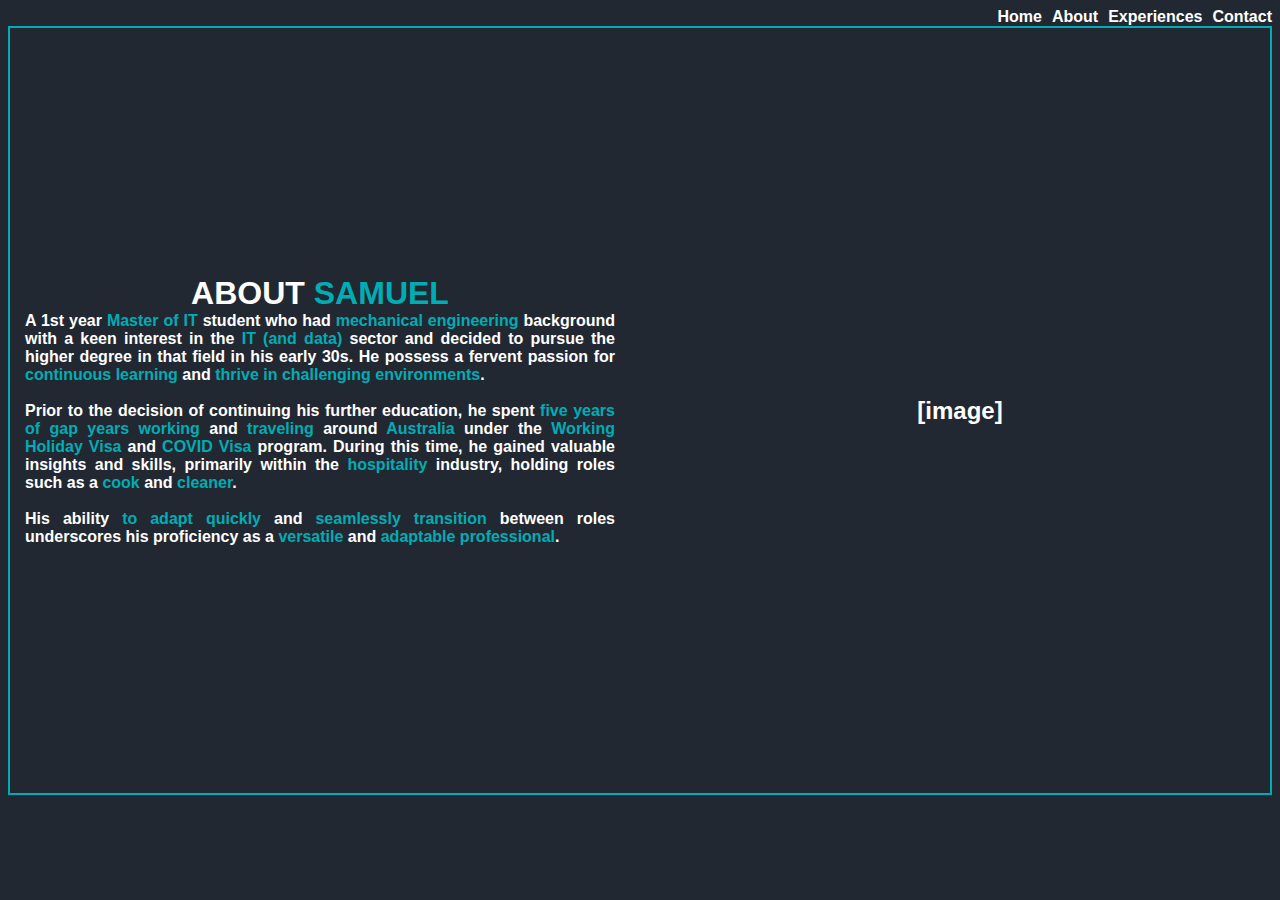
==== about.html @ 4e42e52f "fix all titles on each pages" ====
<!DOCTYPE html>

<html>
    <head>
        <meta name="viewport" content="width=devide-width, initial-scale=1.0">
        <title>
            About ST
        </title>
        <link rel="stylesheet" href="styles.css">
    </head>

    <body>
        <div class="navigation">
            <a href="index.html" class="navitem">Home</a>
            <a href="about.html" class="navitem">About</a>
            <a href="experiences.html" class="navitem">Experiences</a>
            <a href="contact.html" class="navitem">Contact</a>
        </div>

        <div class="grid-container">
            <div class="left-section">
                <h1>
                    ABOUT <span class="highlight">SAMUEL</span>
                </h1>
                <h4>
                    A 1st year <span class="highlight">Master of IT</span> student who had <span class="highlight">mechanical engineering</span> background with a keen interest in the <span class="highlight">IT (and data)</span> sector and decided to pursue the higher degree in that field in his early 30s. He possess a fervent passion for <span class="highlight">continuous learning</span> and <span class="highlight">thrive in challenging environments</span>.
                    <br><br>
                    Prior to the decision of continuing his further education, he spent <span class="highlight">five years of gap years working</span> and <span class="highlight">traveling</span> around <span class="highlight">Australia</span> under the <span class="highlight">Working Holiday Visa</span> and <span class="highlight">COVID Visa</span> program. During this time, he gained valuable insights and skills, primarily within the <span class="highlight">hospitality</span> industry, holding roles such as a <span class="highlight">cook</span> and <span class="highlight">cleaner</span>.
                    <br><br>
                    His ability <span class="highlight">to adapt quickly</span> and <span class="highlight">seamlessly transition</span> between roles underscores his proficiency as a <span class="highlight">versatile</span> and <span class="highlight">adaptable professional</span>.
                </h4>
            </div>

            <div class="right-section">
                <h2>
                [image]
                </h2>
            </div>
        </div>

    

</body>   
</html>
---- styles.css ----
body {
    font-family: Poppins, sans-serif;
    background-color: #222831;
    color: white;
}

.navigation {
    display: flex;
    justify-content: flex-end;
    gap: 10px;
}

.navitem {
    color: white;
    font-weight: bold;
    font-size:medium;
    text-decoration: none;
}

.experienceitem {
    color: white;
}

.grid-container {
    margin-bottom: 5rem;
    border: 2px solid #00ADB5;
}

@media (min-width: 960px) {
    .grid-container {
        display: grid;
        grid-template-columns: 1fr 1fr;
        gap: 20px;
    }   
    .scrollable {
        height: 300px;
        width: 450px;
        overflow-y: auto;
        border: 3px solid #00ADB5;
        padding-left: 10px;
        padding-right: 10px;
        text-align: left;
    }
}

.under-title {
        text-align: center;
}

.left-section {
    height: 85vh;
    display:flex;
    flex-direction: column;
    justify-content: center;
    align-items: center;
    text-align: justify;
    margin-left: 15px;
    margin-right: 15px;
}

.right-section {
    display:flex;
    flex-direction:column;
    justify-content:center;
    align-items:center;
}

h1, h4, h5 {
    margin: 0;
    padding: 0;
}

p {
    font-size: 85%;
}

.highlight {
    color: #00ADB5;
}

.scrollable {
    height: 300px;
    width: 225px;
    overflow-y: auto;
    border: 3px solid #00ADB5;
    padding-left: 10px;
    padding-right: 10px;
    text-align: left;
}

.career-break {
    font-style: italic;
    font-size: 70%;
}
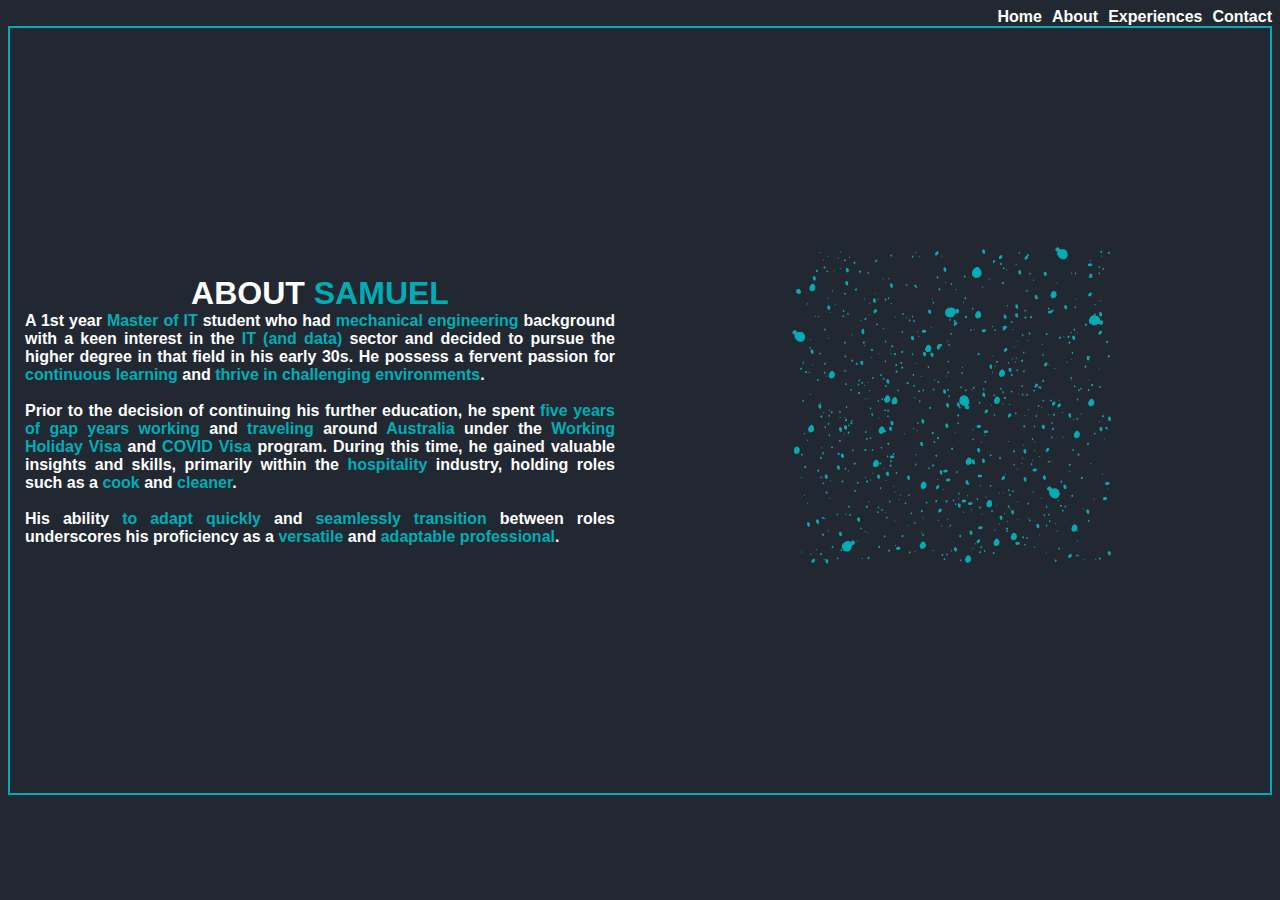
==== commit 783d19b7: "add images on all pages" ====
--- a/about.html
+++ b/about.html
@@ -33,7 +33,7 @@
 
             <div class="right-section">
                 <h2>
-                [image]
+                    <img src="images/paint-brush.png" style="width: 350px; height: 350px;">
                 </h2>
             </div>
         </div>
--- a/styles.css
+++ b/styles.css
@@ -26,21 +26,14 @@
     border: 2px solid #00ADB5;
 }
 
-@media (min-width: 960px) {
-    .grid-container {
-        display: grid;
-        grid-template-columns: 1fr 1fr;
-        gap: 20px;
-    }   
-    .scrollable {
-        height: 300px;
-        width: 450px;
-        overflow-y: auto;
-        border: 3px solid #00ADB5;
-        padding-left: 10px;
-        padding-right: 10px;
-        text-align: left;
-    }
+.scrollable {
+    height: 300px;
+    width: 225px;
+    overflow-y: auto;
+    border: 3px solid #00ADB5;
+    padding-left: 10px;
+    padding-right: 10px;
+    text-align: left;
 }
 
 .under-title {
@@ -78,17 +71,24 @@
     color: #00ADB5;
 }
 
-.scrollable {
-    height: 300px;
-    width: 225px;
-    overflow-y: auto;
-    border: 3px solid #00ADB5;
-    padding-left: 10px;
-    padding-right: 10px;
-    text-align: left;
-}
-
 .career-break {
     font-style: italic;
     font-size: 70%;
+}
+
+@media (min-width: 960px) {
+    .grid-container {
+        display: grid;
+        grid-template-columns: 1fr 1fr;
+        gap: 20px;
+    }   
+    .scrollable {
+        height: 300px;
+        width: 450px;
+        overflow-y: auto;
+        border: 3px solid #00ADB5;
+        padding-left: 10px;
+        padding-right: 10px;
+        text-align: left;
+    }
 }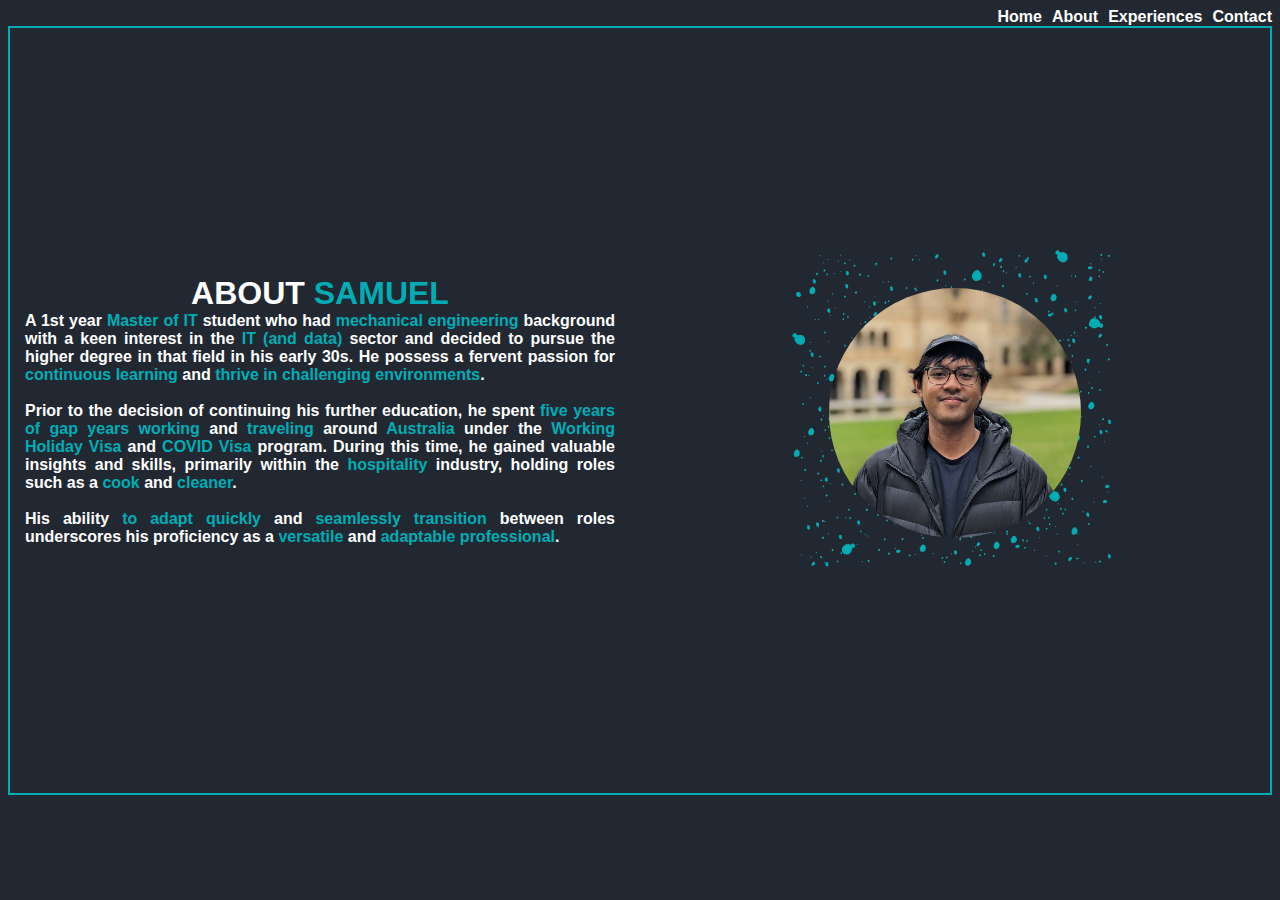
==== commit d2ebb603: "add profile photo" ====
--- a/about.html
+++ b/about.html
@@ -4,7 +4,7 @@
     <head>
         <meta name="viewport" content="width=devide-width, initial-scale=1.0">
         <title>
-            About ST
+            ST - About
         </title>
         <link rel="stylesheet" href="styles.css">
     </head>
@@ -33,7 +33,10 @@
 
             <div class="right-section">
                 <h2>
-                    <img src="images/paint-brush.png" style="width: 350px; height: 350px;">
+                    <div class="image-container">
+                    <img src="images/paint-brush.png" class="background-image" style="width: 350px; height: 350px;">
+                    <img src="images/profile-picture.jpg" class="profile-picture">
+                    </div>
                 </h2>
             </div>
         </div>
--- a/styles.css
+++ b/styles.css
@@ -76,6 +76,25 @@
     font-size: 70%;
 }
 
+.image-container {
+    position: relative;
+}
+
+.background-image {
+    display: block;
+    height: 250px;
+    height: 250px;
+}
+
+.profile-picture {
+    width: auto;
+    height: 250px;
+    position: absolute;
+    top: 15%;
+    left: 12.5%;
+    border-radius: 50%;
+}
+
 @media (min-width: 960px) {
     .grid-container {
         display: grid;
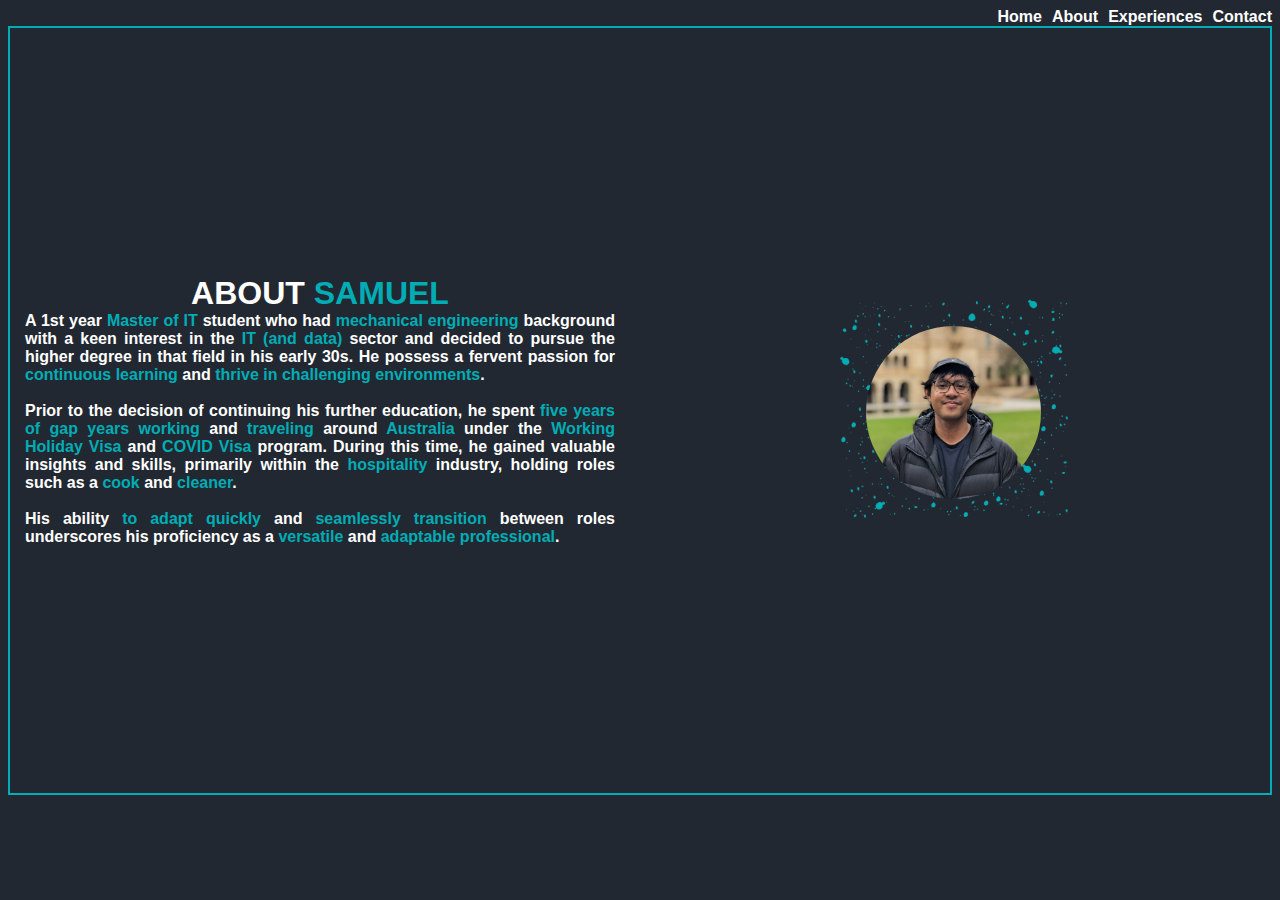
==== commit abeeb0c8: "fix media query for profile photo" ====
--- a/about.html
+++ b/about.html
@@ -34,7 +34,7 @@
             <div class="right-section">
                 <h2>
                     <div class="image-container">
-                    <img src="images/paint-brush.png" class="background-image" style="width: 350px; height: 350px;">
+                    <img src="images/paint-brush.png" class="background-image">
                     <img src="images/profile-picture.jpg" class="profile-picture">
                     </div>
                 </h2>
--- a/styles.css
+++ b/styles.css
@@ -78,17 +78,20 @@
 
 .image-container {
     position: relative;
+    width: auto;
 }
 
 .background-image {
     display: block;
-    height: 250px;
-    height: 250px;
+    width: 100%;
+    max-width: 250px;
+    height: auto;
 }
 
 .profile-picture {
-    width: auto;
-    height: 250px;
+    width: 70%;
+    max-width: 250px;
+    height: auto;
     position: absolute;
     top: 15%;
     left: 12.5%;
@@ -110,4 +113,24 @@
         padding-right: 10px;
         text-align: left;
     }
+
+    .image-container {
+        position: relative;
+        width: auto;
+    }
+    
+    .background-image {
+        display: block;
+        width: 100%;
+        max-width: 250px;
+    }
+    
+    .profile-picture {
+        width: 70%;
+        max-width: 250px;
+        position: absolute;
+        top: 15%;
+        left: 12.5%;
+        border-radius: 50%;
+    }
 }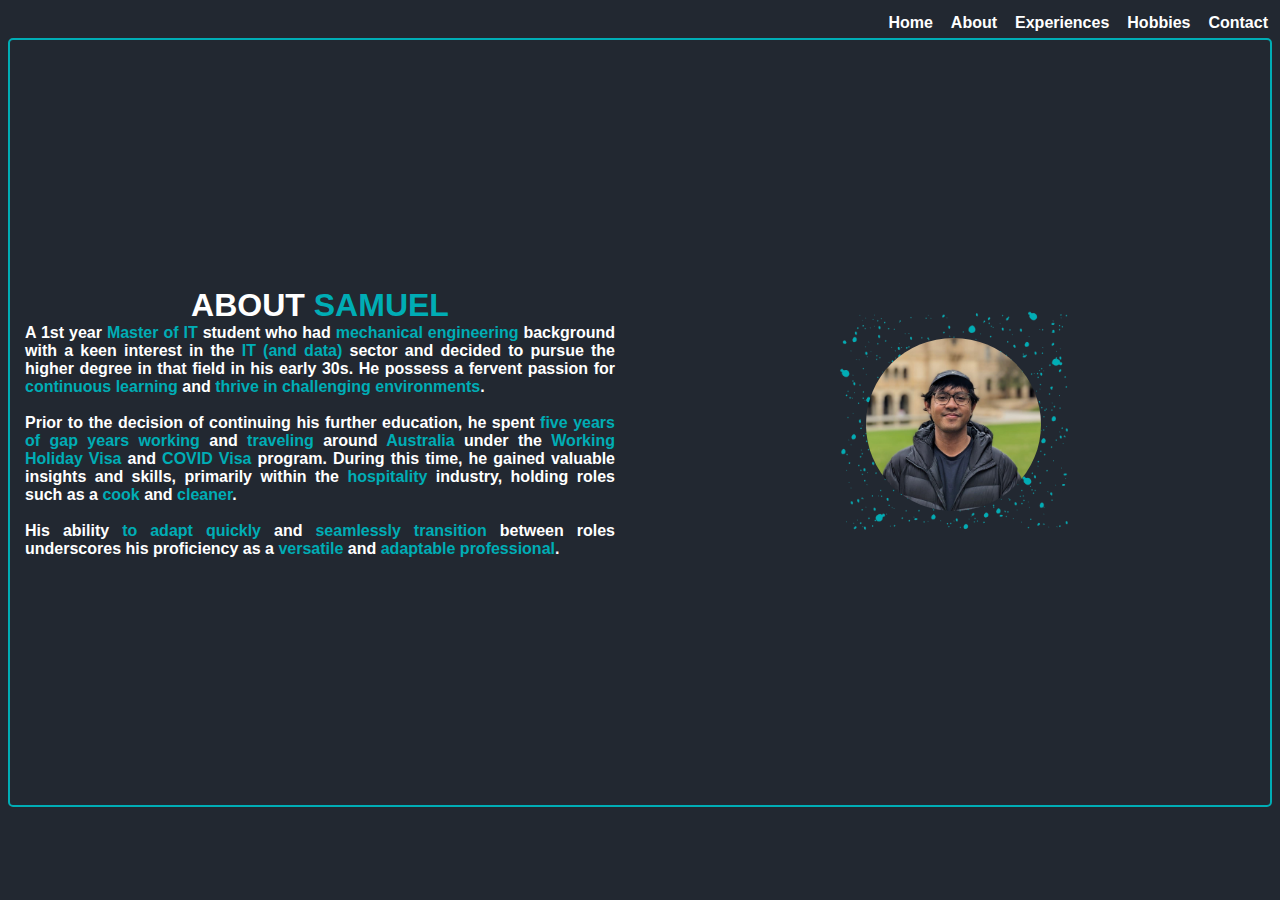
==== commit 5f49a198: "add hobbies page" ====
--- a/about.html
+++ b/about.html
@@ -14,6 +14,7 @@
             <a href="index.html" class="navitem">Home</a>
             <a href="about.html" class="navitem">About</a>
             <a href="experiences.html" class="navitem">Experiences</a>
+            <a href="hobbies.html" class="navitem">Hobbies</a>
             <a href="contact.html" class="navitem">Contact</a>
         </div>
 
@@ -40,8 +41,6 @@
                 </h2>
             </div>
         </div>
-
-    
-
+    <script src="script.js"></script>
 </body>   
 </html>--- a/styles.css
+++ b/styles.css
@@ -8,6 +8,7 @@
     display: flex;
     justify-content: flex-end;
     gap: 10px;
+    padding: 6px 0;
 }
 
 .navitem {
@@ -15,15 +16,34 @@
     font-weight: bold;
     font-size:medium;
     text-decoration: none;
+    transition: background-color 0.3s, color 0.3s;
+    padding: 0 4px;
+}
+
+.navitem:hover {
+    background-color: #00ADB5;
+    color: #222831;
 }
 
 .experienceitem {
     color: white;
+}
+
+.experienceitem:hover {
+    background-color: #00ADB5;
+    color: #222831;
+}
+
+.exp-content:hover {
+    background-color: white;
+    color: #222831;
+
 }
 
 .grid-container {
     margin-bottom: 5rem;
     border: 2px solid #00ADB5;
+    border-radius: 5px;
 }
 
 .scrollable {
@@ -31,6 +51,7 @@
     width: 225px;
     overflow-y: auto;
     border: 3px solid #00ADB5;
+    border-radius: 5px;
     padding-left: 10px;
     padding-right: 10px;
     text-align: left;
@@ -58,6 +79,21 @@
     align-items:center;
 }
 
+#typewriter {
+    white-space: nowrap;
+    overflow: hidden;
+}
+
+@keyframes typing {
+    from { width: 0; }
+    to { width: 100%; }
+}
+
+@keyframes blink-caret {
+    from, to { border-color: transparent; }
+    50% { border-color: #00ADB5; }
+}
+
 h1, h4, h5 {
     margin: 0;
     padding: 0;
@@ -69,6 +105,15 @@
 
 .highlight {
     color: #00ADB5;
+}
+
+.highlight-title{
+    color:#00ADB5
+}
+
+.highlight-title:hover {
+    background-color: #00ADB5;
+    color: white;
 }
 
 .career-break {
@@ -96,6 +141,30 @@
     top: 15%;
     left: 12.5%;
     border-radius: 50%;
+}
+
+.exp-details {
+    height: 300px;
+    width: 225px;
+    overflow-y: auto;
+    padding-left: 10px;
+    padding-right: 10px;
+    text-align: left;
+    padding-top: 127.5px;
+    display: none;
+}
+
+.hobbies-details {
+    text-align:center
+}
+
+ion-icon {
+    color: #00ADB5;
+  }
+
+ion-icon:hover {
+    transition: transform 0.3s;
+    transform: scale(1.2);
 }
 
 @media (min-width: 960px) {
@@ -109,6 +178,7 @@
         width: 450px;
         overflow-y: auto;
         border: 3px solid #00ADB5;
+        border-radius: 5px;
         padding-left: 10px;
         padding-right: 10px;
         text-align: left;
@@ -133,4 +203,15 @@
         left: 12.5%;
         border-radius: 50%;
     }
+    
+    .exp-details {
+        height: 300px;
+        width: 375px;
+        overflow-y: auto;
+        padding-left: 10px;
+        padding-right: 10px;
+        text-align: left;
+        display: none;
+    }
+
 }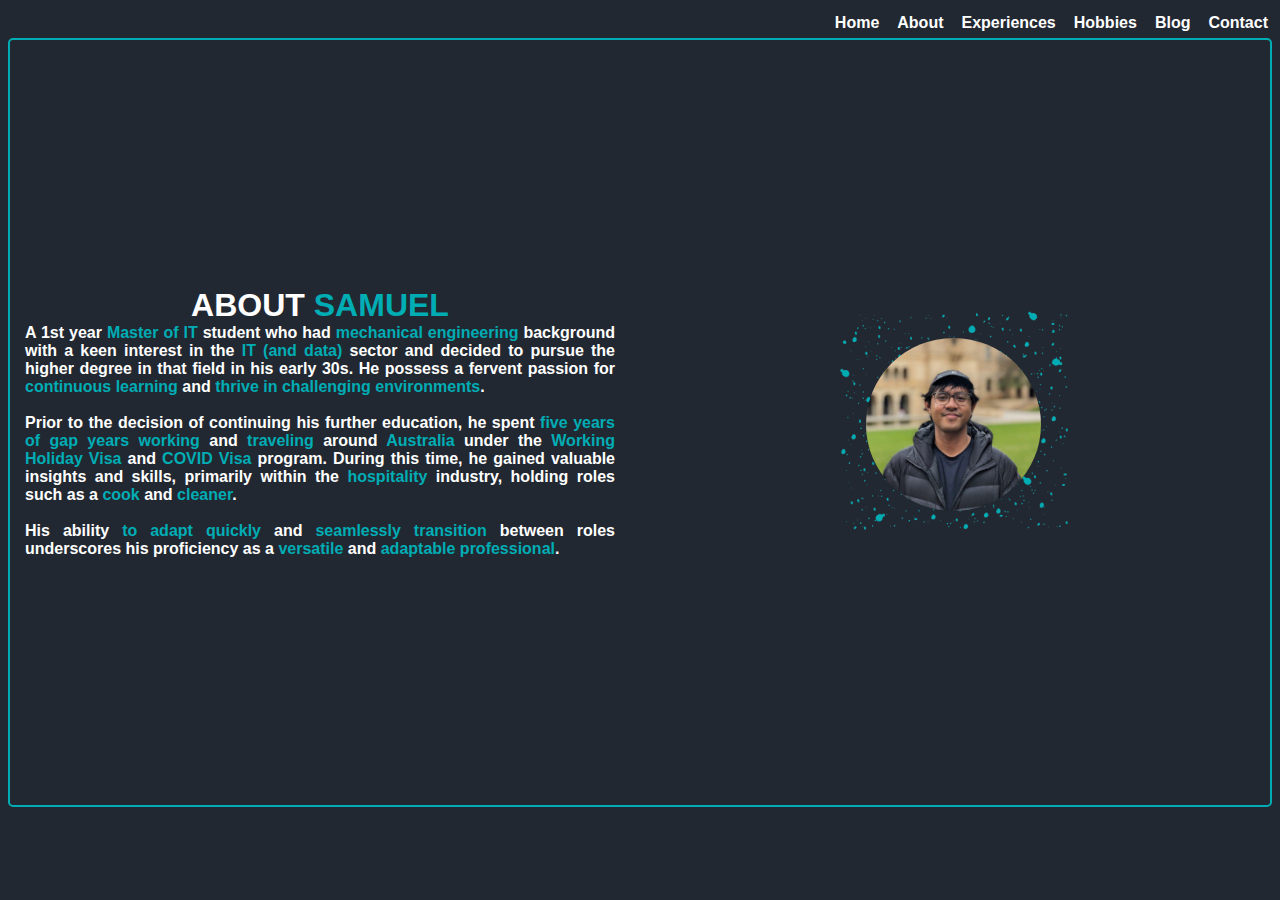
==== commit d62e81b4: "add blog.html" ====
--- a/about.html
+++ b/about.html
@@ -15,6 +15,7 @@
             <a href="about.html" class="navitem">About</a>
             <a href="experiences.html" class="navitem">Experiences</a>
             <a href="hobbies.html" class="navitem">Hobbies</a>
+            <a href="blog.html" class="navitem">Blog</a>
             <a href="contact.html" class="navitem">Contact</a>
         </div>
 
--- a/styles.css
+++ b/styles.css
@@ -47,6 +47,17 @@
 }
 
 .scrollable {
+    height: 300px;
+    width: 225px;
+    overflow-y: auto;
+    border: 3px solid #00ADB5;
+    border-radius: 5px;
+    padding-left: 10px;
+    padding-right: 10px;
+    text-align: left;
+}
+
+.scrollable-blog {
     height: 300px;
     width: 225px;
     overflow-y: auto;
@@ -154,8 +165,32 @@
     display: none;
 }
 
-.hobbies-details {
-    text-align:center
+.youtube-video {
+    position: relative;
+    padding-bottom: 56.25%;
+    height: 0;
+    overflow: hidden;
+    max-width: 100%;
+}
+
+.youtube-video iframe {
+    position: absolute;
+    top: 0;
+    left: 0;
+    width: 100%;
+    height: 100%;
+    border: 0;
+}
+
+.instagram-embed-container {
+    max-width: 500px; /* Set a maximum width */
+    width: 100%; /* Make it responsive */
+    margin: auto;
+}
+
+.instagram-media {
+    width: 100% !important; /* Ensure the embedded media takes full width */
+    max-width: 100% !important; /* Prevent it from exceeding the container's width */
 }
 
 ion-icon {
@@ -167,7 +202,46 @@
     transform: scale(1.2);
 }
 
+.cooking-gallery {
+    text-align: center;
+}
+
+.topics {
+    display:flex;
+    flex-direction:column;
+    align-items:center;
+}
+
+.topics button {
+    width: 50%;
+    padding: 10px;
+    margin-bottom: 5px;
+    cursor: pointer;
+    background-color: #00ADB5;
+    color: white;
+    border: none;
+    border-radius: 5px;
+}
+
+.topics button:hover {
+    transition: transform 0.3s;
+    transform: scale(1.05);
+}
+
+.blog-content {
+    flex-grow: 1;
+    padding: 10px;
+    border: 1px solid #ccc;
+    border-radius: 5px;
+    display: none;
+}
+
+.topic { 
+    display: none;
+}
+
 @media (min-width: 960px) {
+    
     .grid-container {
         display: grid;
         grid-template-columns: 1fr 1fr;
@@ -184,6 +258,17 @@
         text-align: left;
     }
 
+    .scrollable-blog {
+        height: 400px;
+        width: 600px;
+        overflow-y: auto;
+        border: 3px solid #00ADB5;
+        border-radius: 5px;
+        padding-left: 10px;
+        padding-right: 10px;
+        text-align: left;
+    }
+
     .image-container {
         position: relative;
         width: auto;
